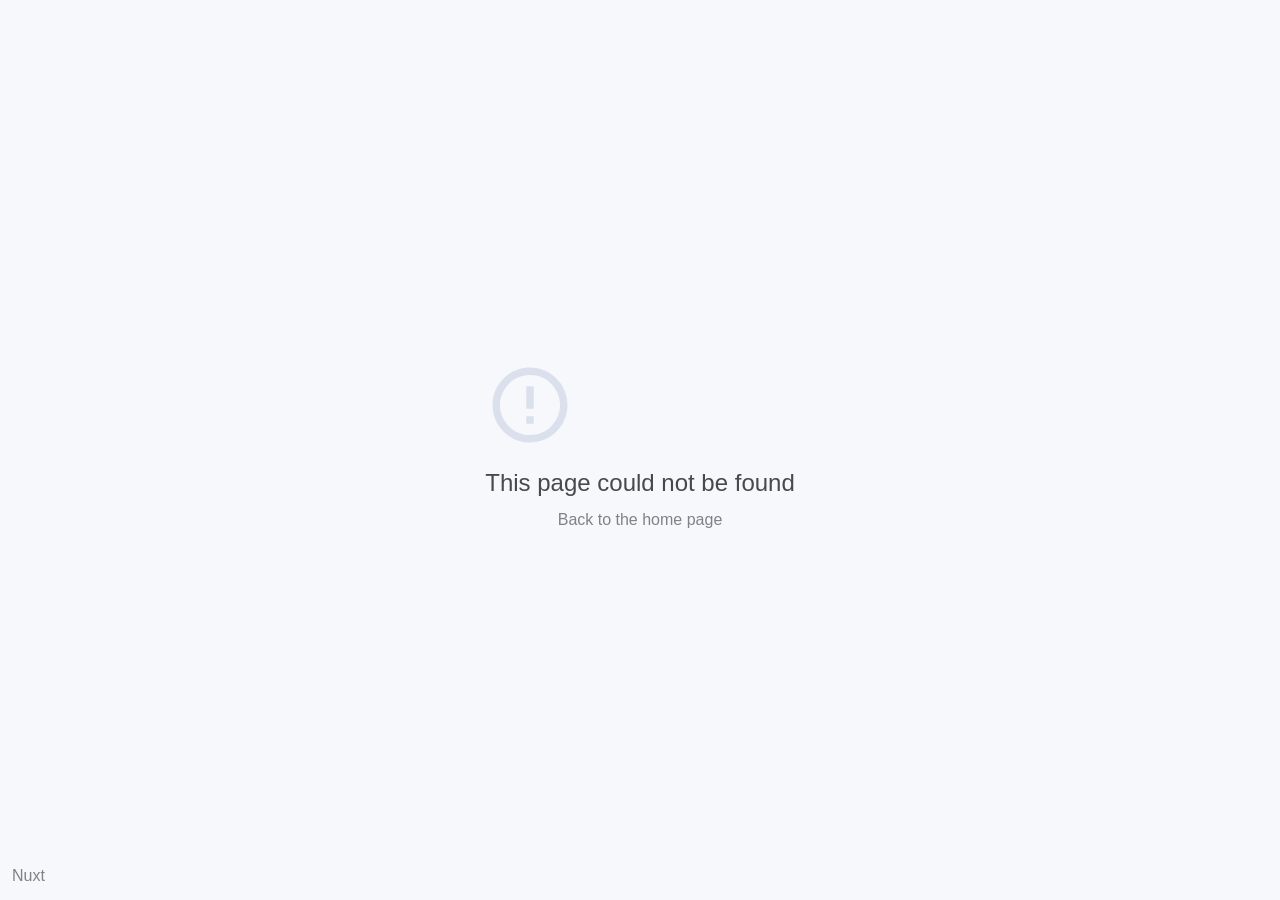
==== index.html @ 1a2d2b5b "added new images" ====
<!doctype html>
<html lang="en" data-n-head="%7B%22lang%22:%7B%221%22:%22en%22%7D%7D">
  <head>
    <title>DLI Service</title><meta data-n-head="1" charset="utf-8"><meta data-n-head="1" name="viewport" content="width=device-width,initial-scale=1"><meta data-n-head="1" data-hid="description" name="description" content="Since 1998, DLI Services has been a local leader in the metal fabrication industry, focused on the most challenging custom & bespoke metalworks."><meta data-n-head="1" name="theme-color" content="#FFECD6"><link data-n-head="1" rel="icon" type="image/x-icon" href="/favicon.ico"><link data-n-head="1" rel="preconnect" href="https://fonts.googleapis.com"><link data-n-head="1" rel="preconnect" href="https://fonts.gstatic.com" crossorigin="true"><link data-n-head="1" rel="stylesheet" href="https://fonts.googleapis.com/css2?family=Cormorant+Garamond:ital,wght@0,300;0,400;0,500;0,600;0,700;1,300;1,400;1,500;1,600;1,700&display=swap"><link data-n-head="1" rel="stylesheet" href="https://fonts.googleapis.com/css2?family=Fira+Sans:ital,wght@0,100;0,200;0,300;0,400;0,500;0,600;0,700;0,800;0,900;1,100;1,200;1,300;1,400;1,500;1,600;1,700;1,800;1,900&display</link>=swap"><link rel="preload" href="/_nuxt/d13cad0.js" as="script"><link rel="preload" href="/_nuxt/b96c57c.js" as="script"><link rel="preload" href="/_nuxt/ca27df4.js" as="script"><link rel="preload" href="/_nuxt/c9630ee.js" as="script">
  </head>
  <body>
    <div id="__nuxt"><style>#nuxt-loading{background:#fff;visibility:hidden;opacity:0;position:absolute;left:0;right:0;top:0;bottom:0;display:flex;justify-content:center;align-items:center;flex-direction:column;animation:nuxtLoadingIn 10s ease;-webkit-animation:nuxtLoadingIn 10s ease;animation-fill-mode:forwards;overflow:hidden}@keyframes nuxtLoadingIn{0%{visibility:hidden;opacity:0}20%{visibility:visible;opacity:0}100%{visibility:visible;opacity:1}}@-webkit-keyframes nuxtLoadingIn{0%{visibility:hidden;opacity:0}20%{visibility:visible;opacity:0}100%{visibility:visible;opacity:1}}#nuxt-loading>div,#nuxt-loading>div:after{border-radius:50%;width:5rem;height:5rem}#nuxt-loading>div{font-size:10px;position:relative;text-indent:-9999em;border:.5rem solid #f5f5f5;border-left:.5rem solid #000;-webkit-transform:translateZ(0);-ms-transform:translateZ(0);transform:translateZ(0);-webkit-animation:nuxtLoading 1.1s infinite linear;animation:nuxtLoading 1.1s infinite linear}#nuxt-loading.error>div{border-left:.5rem solid #ff4500;animation-duration:5s}@-webkit-keyframes nuxtLoading{0%{-webkit-transform:rotate(0);transform:rotate(0)}100%{-webkit-transform:rotate(360deg);transform:rotate(360deg)}}@keyframes nuxtLoading{0%{-webkit-transform:rotate(0);transform:rotate(0)}100%{-webkit-transform:rotate(360deg);transform:rotate(360deg)}}</style><script>window.addEventListener("error",function(){var e=document.getElementById("nuxt-loading");e&&(e.className+=" error")})</script><div id="nuxt-loading" aria-live="polite" role="status"><div>Loading...</div></div></div><script>window.__NUXT__={config:{_app:{basePath:"/",assetsPath:"/_nuxt/",cdnURL:null}}}</script>
  <script src="/_nuxt/d13cad0.js"></script><script src="/_nuxt/b96c57c.js"></script><script src="/_nuxt/ca27df4.js"></script><script src="/_nuxt/c9630ee.js"></script></body>
</html>
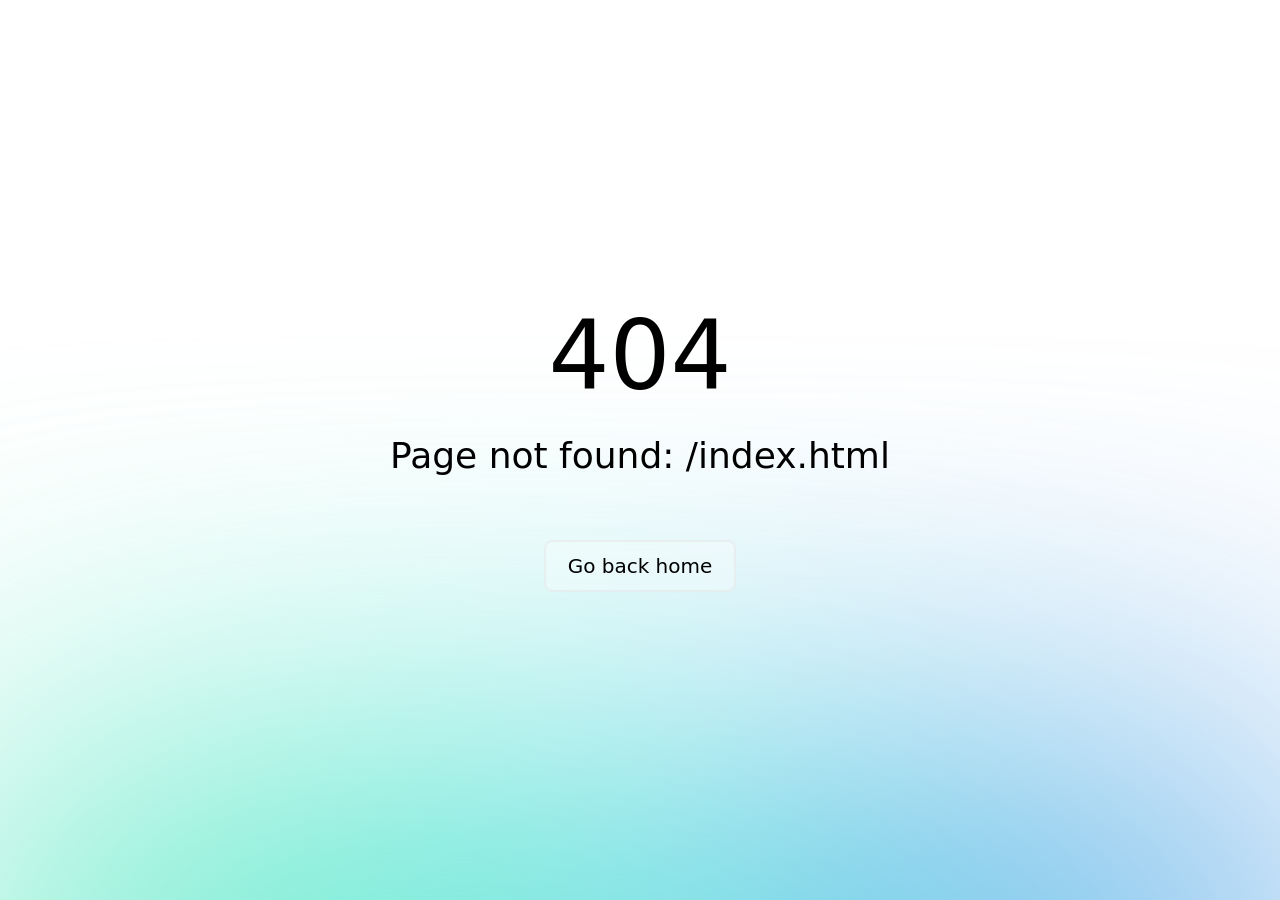
==== commit d7abf8de: "new build" ====
--- a/index.html
+++ b/index.html
@@ -1,9 +1,24 @@
-<!doctype html>
-<html lang="en" data-n-head="%7B%22lang%22:%7B%221%22:%22en%22%7D%7D">
-  <head>
-    <title>DLI Service</title><meta data-n-head="1" charset="utf-8"><meta data-n-head="1" name="viewport" content="width=device-width,initial-scale=1"><meta data-n-head="1" data-hid="description" name="description" content="Since 1998, DLI Services has been a local leader in the metal fabrication industry, focused on the most challenging custom & bespoke metalworks."><meta data-n-head="1" name="theme-color" content="#FFECD6"><link data-n-head="1" rel="icon" type="image/x-icon" href="/favicon.ico"><link data-n-head="1" rel="preconnect" href="https://fonts.googleapis.com"><link data-n-head="1" rel="preconnect" href="https://fonts.gstatic.com" crossorigin="true"><link data-n-head="1" rel="stylesheet" href="https://fonts.googleapis.com/css2?family=Cormorant+Garamond:ital,wght@0,300;0,400;0,500;0,600;0,700;1,300;1,400;1,500;1,600;1,700&display=swap"><link data-n-head="1" rel="stylesheet" href="https://fonts.googleapis.com/css2?family=Fira+Sans:ital,wght@0,100;0,200;0,300;0,400;0,500;0,600;0,700;0,800;0,900;1,100;1,200;1,300;1,400;1,500;1,600;1,700;1,800;1,900&display</link>=swap"><link rel="preload" href="/_nuxt/d13cad0.js" as="script"><link rel="preload" href="/_nuxt/b96c57c.js" as="script"><link rel="preload" href="/_nuxt/ca27df4.js" as="script"><link rel="preload" href="/_nuxt/c9630ee.js" as="script">
-  </head>
-  <body>
-    <div id="__nuxt"><style>#nuxt-loading{background:#fff;visibility:hidden;opacity:0;position:absolute;left:0;right:0;top:0;bottom:0;display:flex;justify-content:center;align-items:center;flex-direction:column;animation:nuxtLoadingIn 10s ease;-webkit-animation:nuxtLoadingIn 10s ease;animation-fill-mode:forwards;overflow:hidden}@keyframes nuxtLoadingIn{0%{visibility:hidden;opacity:0}20%{visibility:visible;opacity:0}100%{visibility:visible;opacity:1}}@-webkit-keyframes nuxtLoadingIn{0%{visibility:hidden;opacity:0}20%{visibility:visible;opacity:0}100%{visibility:visible;opacity:1}}#nuxt-loading>div,#nuxt-loading>div:after{border-radius:50%;width:5rem;height:5rem}#nuxt-loading>div{font-size:10px;position:relative;text-indent:-9999em;border:.5rem solid #f5f5f5;border-left:.5rem solid #000;-webkit-transform:translateZ(0);-ms-transform:translateZ(0);transform:translateZ(0);-webkit-animation:nuxtLoading 1.1s infinite linear;animation:nuxtLoading 1.1s infinite linear}#nuxt-loading.error>div{border-left:.5rem solid #ff4500;animation-duration:5s}@-webkit-keyframes nuxtLoading{0%{-webkit-transform:rotate(0);transform:rotate(0)}100%{-webkit-transform:rotate(360deg);transform:rotate(360deg)}}@keyframes nuxtLoading{0%{-webkit-transform:rotate(0);transform:rotate(0)}100%{-webkit-transform:rotate(360deg);transform:rotate(360deg)}}</style><script>window.addEventListener("error",function(){var e=document.getElementById("nuxt-loading");e&&(e.className+=" error")})</script><div id="nuxt-loading" aria-live="polite" role="status"><div>Loading...</div></div></div><script>window.__NUXT__={config:{_app:{basePath:"/",assetsPath:"/_nuxt/",cdnURL:null}}}</script>
-  <script src="/_nuxt/d13cad0.js"></script><script src="/_nuxt/b96c57c.js"></script><script src="/_nuxt/ca27df4.js"></script><script src="/_nuxt/c9630ee.js"></script></body>
-</html>
+<!DOCTYPE html><html  lang="en"><head><meta charset="utf-8">
+<meta name="viewport" content="width=device-width, initial-scale=1">
+<script type="importmap">{"imports":{"#entry":"/_nuxt/DQ2FItXS.js"}}</script>
+<title>DLI Service</title>
+<link rel="preconnect" href="https://fonts.googleapis.com">
+<link rel="preconnect" href="https://fonts.gstatic.com" crossorigin="anonymous">
+<link rel="stylesheet" href="https://fonts.googleapis.com/css2?family=Cormorant+Garamond:ital,wght@0,300;0,400;0,500;0,600;0,700;1,300;1,400;1,500;1,600;1,700&display=swap">
+<link rel="stylesheet" href="https://fonts.googleapis.com/css2?family=Fira+Sans:ital,wght@0,100;0,200;0,300;0,400;0,500;0,600;0,700;0,800;0,900;1,100;1,200;1,300;1,400;1,500;1,600;1,700;1,800;1,900&display=swap">
+<link rel="stylesheet" href="/_nuxt/entry.DR9MMpY6.css" crossorigin>
+<link rel="modulepreload" as="script" crossorigin href="/_nuxt/DQ2FItXS.js">
+<link rel="prefetch" as="style" crossorigin href="/_nuxt/default.DOKO5jG6.css">
+<link rel="prefetch" as="script" crossorigin href="/_nuxt/B6TWnTxb.js">
+<link rel="prefetch" as="style" crossorigin href="/_nuxt/error-404.DTQMDmkI.css">
+<link rel="prefetch" as="script" crossorigin href="/_nuxt/Bk0--dzF.js">
+<link rel="prefetch" as="script" crossorigin href="/_nuxt/BKI8Tsjx.js">
+<link rel="prefetch" as="script" crossorigin href="/_nuxt/EtteA5jA.js">
+<link rel="prefetch" as="style" crossorigin href="/_nuxt/error-500.qNneOjXd.css">
+<link rel="prefetch" as="script" crossorigin href="/_nuxt/BI8OVwFc.js">
+<meta name="description" content="Since 1998, DLI Services has been a local leader in the metal fabrication industry, focused on the most challenging custom & bespoke metalworks.">
+<meta name="theme-color" content="#FFECD6">
+<link rel="icon" type="image/svg+xml" href="/favicon.svg">
+<script type="module" src="/_nuxt/DQ2FItXS.js" crossorigin></script>
+<script id="unhead:payload" type="application/json">{"title":"DLI Service"}</script></head><body><div id="__nuxt"></div><div id="teleports"></div><script type="application/json" data-nuxt-data="nuxt-app" data-ssr="false" id="__NUXT_DATA__">[{"prerenderedAt":1,"serverRendered":2},1759355012799,false]</script>
+<script>window.__NUXT__={};window.__NUXT__.config={public:{mdc:{components:{prose:true,map:{p:"prose-p",a:"prose-a",blockquote:"prose-blockquote","code-inline":"prose-code-inline",code:"ProseCodeInline",em:"prose-em",h1:"prose-h1",h2:"prose-h2",h3:"prose-h3",h4:"prose-h4",h5:"prose-h5",h6:"prose-h6",hr:"prose-hr",img:"prose-img",ul:"prose-ul",ol:"prose-ol",li:"prose-li",strong:"prose-strong",table:"prose-table",thead:"prose-thead",tbody:"prose-tbody",td:"prose-td",th:"prose-th",tr:"prose-tr"}},headings:{anchorLinks:{h1:false,h2:true,h3:true,h4:true,h5:false,h6:false}}},content:{locales:[],defaultLocale:"",integrity:1759355004725,experimental:{stripQueryParameters:false,advanceQuery:false,clientDB:false},respectPathCase:false,api:{baseURL:"/api/_content"},navigation:{fields:[]},tags:{p:"prose-p",a:"prose-a",blockquote:"prose-blockquote","code-inline":"prose-code-inline",code:"ProseCodeInline",em:"prose-em",h1:"prose-h1",h2:"prose-h2",h3:"prose-h3",h4:"prose-h4",h5:"prose-h5",h6:"prose-h6",hr:"prose-hr",img:"prose-img",ul:"prose-ul",ol:"prose-ol",li:"prose-li",strong:"prose-strong",table:"prose-table",thead:"prose-thead",tbody:"prose-tbody",td:"prose-td",th:"prose-th",tr:"prose-tr"},highlight:false,wsUrl:"",documentDriven:false,host:"",trailingSlash:false,search:"",contentHead:true,anchorLinks:{depth:4,exclude:[1]}}},app:{baseURL:"/",buildId:"d8d53cfa-06f4-438d-b65b-54dc4e285adb",buildAssetsDir:"/_nuxt/",cdnURL:""}}</script></body></html>
--- a/_nuxt/entry.DR9MMpY6.css
+++ b/_nuxt/entry.DR9MMpY6.css
@@ -0,0 +1 @@
+/*! tailwindcss v4.1.14 | MIT License | https://tailwindcss.com */@layer properties{@supports ((-webkit-hyphens:none) and (not (margin-trim:inline))) or ((-moz-orient:inline) and (not (color:rgb(from red r g b)))){*,::backdrop,:after,:before{--tw-rotate-x:initial;--tw-rotate-y:initial;--tw-rotate-z:initial;--tw-skew-x:initial;--tw-skew-y:initial;--tw-border-style:solid;--tw-font-weight:initial;--tw-outline-style:solid;--tw-blur:initial;--tw-brightness:initial;--tw-contrast:initial;--tw-grayscale:initial;--tw-hue-rotate:initial;--tw-invert:initial;--tw-opacity:initial;--tw-saturate:initial;--tw-sepia:initial;--tw-drop-shadow:initial;--tw-drop-shadow-color:initial;--tw-drop-shadow-alpha:100%;--tw-drop-shadow-size:initial}}}@layer theme{:host,:root{--font-sans:ui-sans-serif,system-ui,sans-serif,"Apple Color Emoji","Segoe UI Emoji","Segoe UI Symbol","Noto Color Emoji";--font-mono:ui-monospace,SFMono-Regular,Menlo,Monaco,Consolas,"Liberation Mono","Courier New",monospace;--color-gray-900:oklch(21% .034 264.665);--spacing:.25rem;--container-2xl:42rem;--text-3xl:1.875rem;--text-3xl--line-height:1.2;--font-weight-bold:700;--default-transition-duration:.15s;--default-transition-timing-function:cubic-bezier(.4,0,.2,1);--default-font-family:var(--font-sans);--default-mono-font-family:var(--font-mono)}}@layer base{*,::backdrop,:after,:before{border:0 solid;box-sizing:border-box;margin:0;padding:0}::file-selector-button{border:0 solid;box-sizing:border-box;margin:0;padding:0}:host,html{-webkit-text-size-adjust:100%;font-family:var(--default-font-family,ui-sans-serif,system-ui,sans-serif,"Apple Color Emoji","Segoe UI Emoji","Segoe UI Symbol","Noto Color Emoji");font-feature-settings:var(--default-font-feature-settings,normal);font-variation-settings:var(--default-font-variation-settings,normal);line-height:1.5;-moz-tab-size:4;-o-tab-size:4;tab-size:4;-webkit-tap-highlight-color:transparent}hr{border-top-width:1px;color:inherit;height:0}abbr:where([title]){-webkit-text-decoration:underline dotted;text-decoration:underline dotted}h1,h2,h3,h4,h5,h6{font-size:inherit;font-weight:inherit}a{color:inherit;-webkit-text-decoration:inherit;text-decoration:inherit}b,strong{font-weight:bolder}code,kbd,pre,samp{font-family:var(--default-mono-font-family,ui-monospace,SFMono-Regular,Menlo,Monaco,Consolas,"Liberation Mono","Courier New",monospace);font-feature-settings:var(--default-mono-font-feature-settings,normal);font-size:1em;font-variation-settings:var(--default-mono-font-variation-settings,normal)}small{font-size:80%}sub,sup{font-size:75%;line-height:0;position:relative;vertical-align:baseline}sub{bottom:-.25em}sup{top:-.5em}table{border-collapse:collapse;border-color:inherit;text-indent:0}:-moz-focusring{outline:auto}progress{vertical-align:baseline}summary{display:list-item}menu,ol,ul{list-style:none}audio,canvas,embed,iframe,img,object,svg,video{display:block;vertical-align:middle}img,video{height:auto;max-width:100%}button,input,optgroup,select,textarea{background-color:#0000;border-radius:0;color:inherit;font:inherit;font-feature-settings:inherit;font-variation-settings:inherit;letter-spacing:inherit;opacity:1}::file-selector-button{background-color:#0000;border-radius:0;color:inherit;font:inherit;font-feature-settings:inherit;font-variation-settings:inherit;letter-spacing:inherit;opacity:1}:where(select:is([multiple],[size])) optgroup{font-weight:bolder}:where(select:is([multiple],[size])) optgroup option{padding-inline-start:20px}::file-selector-button{margin-inline-end:4px}::-moz-placeholder{opacity:1}::placeholder{opacity:1}@supports (not (-webkit-appearance:-apple-pay-button)) or (contain-intrinsic-size:1px){::-moz-placeholder{color:currentColor}::placeholder{color:currentColor}@supports (color:color-mix(in lab,red,red)){::-moz-placeholder{color:color-mix(in oklab,currentcolor 50%,transparent)}::placeholder{color:color-mix(in oklab,currentcolor 50%,transparent)}}}textarea{resize:vertical}::-webkit-search-decoration{-webkit-appearance:none}::-webkit-date-and-time-value{min-height:1lh;text-align:inherit}::-webkit-datetime-edit{display:inline-flex}::-webkit-datetime-edit-fields-wrapper{padding:0}::-webkit-datetime-edit,::-webkit-datetime-edit-year-field{padding-block:0}::-webkit-datetime-edit-day-field,::-webkit-datetime-edit-month-field{padding-block:0}::-webkit-datetime-edit-hour-field,::-webkit-datetime-edit-minute-field{padding-block:0}::-webkit-datetime-edit-millisecond-field,::-webkit-datetime-edit-second-field{padding-block:0}::-webkit-datetime-edit-meridiem-field{padding-block:0}::-webkit-calendar-picker-indicator{line-height:1}:-moz-ui-invalid{box-shadow:none}button,input:where([type=button],[type=reset],[type=submit]){-webkit-appearance:button;-moz-appearance:button;appearance:button}::file-selector-button{-webkit-appearance:button;-moz-appearance:button;appearance:button}::-webkit-inner-spin-button,::-webkit-outer-spin-button{height:auto}[hidden]:where(:not([hidden=until-found])){display:none!important}}@layer components;@layer utilities{.visible{visibility:visible}.static{position:static}.sticky{position:sticky}.order-first{order:-9999}.container{width:100%}@media (min-width:40rem){.container{max-width:40rem}}@media (min-width:48rem){.container{max-width:48rem}}@media (min-width:64rem){.container{max-width:64rem}}@media (min-width:80rem){.container{max-width:80rem}}@media (min-width:96rem){.container{max-width:96rem}}.m-auto{margin:auto}.mt-8{margin-top:calc(var(--spacing)*8)}.mr-12{margin-right:calc(var(--spacing)*12)}.block{display:block}.contents{display:contents}.flex{display:flex}.grid{display:grid}.hidden{display:none}.inline{display:inline}.table{display:table}.h-12{height:calc(var(--spacing)*12)}.h-24{height:calc(var(--spacing)*24)}.h-full{height:100%}.h-screen{height:100vh}.max-h-full{max-height:100%}.w-full{width:100%}.w-screen{width:100vw}.max-w-2xl{max-width:var(--container-2xl)}.max-w-full{max-width:100%}.border-collapse{border-collapse:collapse}.transform{transform:var(--tw-rotate-x,)var(--tw-rotate-y,)var(--tw-rotate-z,)var(--tw-skew-x,)var(--tw-skew-y,)}.resize{resize:both}.grid-flow-row{grid-auto-flow:row}.grid-cols-2{grid-template-columns:repeat(2,minmax(0,1fr))}.grid-rows-2{grid-template-rows:repeat(2,minmax(0,1fr))}.items-center{align-items:center}.justify-center{justify-content:center}.justify-items-center{justify-items:center}.truncate{text-overflow:ellipsis;white-space:nowrap}.overflow-hidden,.truncate{overflow:hidden}.border{border-style:var(--tw-border-style);border-width:1px}.border-b{border-bottom-style:var(--tw-border-style);border-bottom-width:1px}.border-l{border-left-style:var(--tw-border-style);border-left-width:1px}.border-gray-900{border-color:var(--color-gray-900)}.px-8{padding-inline:calc(var(--spacing)*8)}.text-3xl{font-size:var(--text-3xl);line-height:var(--tw-leading,var(--text-3xl--line-height))}.font-bold{--tw-font-weight:var(--font-weight-bold);font-weight:var(--font-weight-bold)}.capitalize{text-transform:capitalize}.underline{text-decoration-line:underline}.mix-blend-multiply{mix-blend-mode:multiply}.outline{outline-style:var(--tw-outline-style);outline-width:1px}.blur{--tw-blur:blur(8px)}.blur,.grayscale{filter:var(--tw-blur,)var(--tw-brightness,)var(--tw-contrast,)var(--tw-grayscale,)var(--tw-hue-rotate,)var(--tw-invert,)var(--tw-saturate,)var(--tw-sepia,)var(--tw-drop-shadow,)}.grayscale{--tw-grayscale:grayscale(100%)}.invert{--tw-invert:invert(100%)}.filter,.invert{filter:var(--tw-blur,)var(--tw-brightness,)var(--tw-contrast,)var(--tw-grayscale,)var(--tw-hue-rotate,)var(--tw-invert,)var(--tw-saturate,)var(--tw-sepia,)var(--tw-drop-shadow,)}.transition{transition-duration:var(--tw-duration,var(--default-transition-duration));transition-property:color,background-color,border-color,outline-color,text-decoration-color,fill,stroke,--tw-gradient-from,--tw-gradient-via,--tw-gradient-to,opacity,box-shadow,transform,translate,scale,rotate,filter,backdrop-filter,display,content-visibility,overlay,pointer-events;transition-timing-function:var(--tw-ease,var(--default-transition-timing-function))}.\[vue-analytics\:vuex\]{vue-analytics:vuex}@media (min-width:80rem){.xl\:h-full{height:100%}}@media (min-width:96rem){.\32xl\:order-last{order:9999}.\32xl\:grid{display:grid}.\32xl\:h-full{height:100%}.\32xl\:h-screen{height:100vh}.\32xl\:grid-flow-col{grid-auto-flow:column}.\32xl\:grid-cols-2{grid-template-columns:repeat(2,minmax(0,1fr))}}}@property --tw-rotate-x{syntax:"*";inherits:false}@property --tw-rotate-y{syntax:"*";inherits:false}@property --tw-rotate-z{syntax:"*";inherits:false}@property --tw-skew-x{syntax:"*";inherits:false}@property --tw-skew-y{syntax:"*";inherits:false}@property --tw-border-style{syntax:"*";inherits:false;initial-value:solid}@property --tw-font-weight{syntax:"*";inherits:false}@property --tw-outline-style{syntax:"*";inherits:false;initial-value:solid}@property --tw-blur{syntax:"*";inherits:false}@property --tw-brightness{syntax:"*";inherits:false}@property --tw-contrast{syntax:"*";inherits:false}@property --tw-grayscale{syntax:"*";inherits:false}@property --tw-hue-rotate{syntax:"*";inherits:false}@property --tw-invert{syntax:"*";inherits:false}@property --tw-opacity{syntax:"*";inherits:false}@property --tw-saturate{syntax:"*";inherits:false}@property --tw-sepia{syntax:"*";inherits:false}@property --tw-drop-shadow{syntax:"*";inherits:false}@property --tw-drop-shadow-color{syntax:"*";inherits:false}@property --tw-drop-shadow-alpha{syntax:"<percentage>";inherits:false;initial-value:100%}@property --tw-drop-shadow-size{syntax:"*";inherits:false}
--- a/_nuxt/default.DOKO5jG6.css
+++ b/_nuxt/default.DOKO5jG6.css
@@ -0,0 +1 @@
+html{background-color:#ffecd6;font-family:Cormorant Garamond,serif!important}
--- a/_nuxt/error-404.DTQMDmkI.css
+++ b/_nuxt/error-404.DTQMDmkI.css
@@ -0,0 +1 @@
+.spotlight[data-v-013d369a]{background:linear-gradient(45deg,#00dc82,#36e4da 50%,#0047e1);bottom:-30vh;filter:blur(20vh);height:40vh}.gradient-border[data-v-013d369a]{-webkit-backdrop-filter:blur(10px);backdrop-filter:blur(10px);border-radius:.5rem;position:relative}@media (prefers-color-scheme:light){.gradient-border[data-v-013d369a]{background-color:#ffffff4d}.gradient-border[data-v-013d369a]:before{background:linear-gradient(90deg,#e2e2e2,#e2e2e2 25%,#00dc82,#36e4da 75%,#0047e1)}}@media (prefers-color-scheme:dark){.gradient-border[data-v-013d369a]{background-color:#1414144d}.gradient-border[data-v-013d369a]:before{background:linear-gradient(90deg,#303030,#303030 25%,#00dc82,#36e4da 75%,#0047e1)}}.gradient-border[data-v-013d369a]:before{background-size:400% auto;border-radius:.5rem;content:"";inset:0;-webkit-mask:linear-gradient(#fff 0 0) content-box,linear-gradient(#fff 0 0);mask:linear-gradient(#fff 0 0) content-box,linear-gradient(#fff 0 0);-webkit-mask-composite:xor;mask-composite:exclude;opacity:.5;padding:2px;position:absolute;transition:background-position .3s ease-in-out,opacity .2s ease-in-out;width:100%}.gradient-border[data-v-013d369a]:hover:before{background-position:-50% 0;opacity:1}.fixed[data-v-013d369a]{position:fixed}.left-0[data-v-013d369a]{left:0}.right-0[data-v-013d369a]{right:0}.z-10[data-v-013d369a]{z-index:10}.z-20[data-v-013d369a]{z-index:20}.grid[data-v-013d369a]{display:grid}.mb-16[data-v-013d369a]{margin-bottom:4rem}.mb-8[data-v-013d369a]{margin-bottom:2rem}.max-w-520px[data-v-013d369a]{max-width:520px}.min-h-screen[data-v-013d369a]{min-height:100vh}.w-full[data-v-013d369a]{width:100%}.flex[data-v-013d369a]{display:flex}.cursor-pointer[data-v-013d369a]{cursor:pointer}.place-content-center[data-v-013d369a]{place-content:center}.items-center[data-v-013d369a]{align-items:center}.justify-center[data-v-013d369a]{justify-content:center}.overflow-hidden[data-v-013d369a]{overflow:hidden}.bg-white[data-v-013d369a]{--un-bg-opacity:1;background-color:rgb(255 255 255/var(--un-bg-opacity))}.px-4[data-v-013d369a]{padding-left:1rem;padding-right:1rem}.px-8[data-v-013d369a]{padding-left:2rem;padding-right:2rem}.py-2[data-v-013d369a]{padding-bottom:.5rem;padding-top:.5rem}.text-center[data-v-013d369a]{text-align:center}.text-8xl[data-v-013d369a]{font-size:6rem;line-height:1}.text-xl[data-v-013d369a]{font-size:1.25rem;line-height:1.75rem}.text-black[data-v-013d369a]{--un-text-opacity:1;color:rgb(0 0 0/var(--un-text-opacity))}.font-light[data-v-013d369a]{font-weight:300}.font-medium[data-v-013d369a]{font-weight:500}.leading-tight[data-v-013d369a]{line-height:1.25}.font-sans[data-v-013d369a]{font-family:ui-sans-serif,system-ui,-apple-system,BlinkMacSystemFont,Segoe UI,Roboto,Helvetica Neue,Arial,Noto Sans,sans-serif,Apple Color Emoji,Segoe UI Emoji,Segoe UI Symbol,Noto Color Emoji}.antialiased[data-v-013d369a]{-webkit-font-smoothing:antialiased;-moz-osx-font-smoothing:grayscale}@media (prefers-color-scheme:dark){.dark\:bg-black[data-v-013d369a]{--un-bg-opacity:1;background-color:rgb(0 0 0/var(--un-bg-opacity))}.dark\:text-white[data-v-013d369a]{--un-text-opacity:1;color:rgb(255 255 255/var(--un-text-opacity))}}@media (min-width:640px){.sm\:px-0[data-v-013d369a]{padding-left:0;padding-right:0}.sm\:px-6[data-v-013d369a]{padding-left:1.5rem;padding-right:1.5rem}.sm\:py-3[data-v-013d369a]{padding-bottom:.75rem;padding-top:.75rem}.sm\:text-4xl[data-v-013d369a]{font-size:2.25rem;line-height:2.5rem}.sm\:text-xl[data-v-013d369a]{font-size:1.25rem;line-height:1.75rem}}
--- a/_nuxt/error-500.qNneOjXd.css
+++ b/_nuxt/error-500.qNneOjXd.css
@@ -0,0 +1 @@
+.spotlight[data-v-ef12ce24]{background:linear-gradient(45deg,#00dc82,#36e4da 50%,#0047e1);filter:blur(20vh)}.fixed[data-v-ef12ce24]{position:fixed}.-bottom-1\/2[data-v-ef12ce24]{bottom:-50%}.left-0[data-v-ef12ce24]{left:0}.right-0[data-v-ef12ce24]{right:0}.grid[data-v-ef12ce24]{display:grid}.mb-16[data-v-ef12ce24]{margin-bottom:4rem}.mb-8[data-v-ef12ce24]{margin-bottom:2rem}.h-1\/2[data-v-ef12ce24]{height:50%}.max-w-520px[data-v-ef12ce24]{max-width:520px}.min-h-screen[data-v-ef12ce24]{min-height:100vh}.place-content-center[data-v-ef12ce24]{place-content:center}.overflow-hidden[data-v-ef12ce24]{overflow:hidden}.bg-white[data-v-ef12ce24]{--un-bg-opacity:1;background-color:rgb(255 255 255/var(--un-bg-opacity))}.px-8[data-v-ef12ce24]{padding-left:2rem;padding-right:2rem}.text-center[data-v-ef12ce24]{text-align:center}.text-8xl[data-v-ef12ce24]{font-size:6rem;line-height:1}.text-xl[data-v-ef12ce24]{font-size:1.25rem;line-height:1.75rem}.text-black[data-v-ef12ce24]{--un-text-opacity:1;color:rgb(0 0 0/var(--un-text-opacity))}.font-light[data-v-ef12ce24]{font-weight:300}.font-medium[data-v-ef12ce24]{font-weight:500}.leading-tight[data-v-ef12ce24]{line-height:1.25}.font-sans[data-v-ef12ce24]{font-family:ui-sans-serif,system-ui,-apple-system,BlinkMacSystemFont,Segoe UI,Roboto,Helvetica Neue,Arial,Noto Sans,sans-serif,Apple Color Emoji,Segoe UI Emoji,Segoe UI Symbol,Noto Color Emoji}.antialiased[data-v-ef12ce24]{-webkit-font-smoothing:antialiased;-moz-osx-font-smoothing:grayscale}@media (prefers-color-scheme:dark){.dark\:bg-black[data-v-ef12ce24]{--un-bg-opacity:1;background-color:rgb(0 0 0/var(--un-bg-opacity))}.dark\:text-white[data-v-ef12ce24]{--un-text-opacity:1;color:rgb(255 255 255/var(--un-text-opacity))}}@media (min-width:640px){.sm\:px-0[data-v-ef12ce24]{padding-left:0;padding-right:0}.sm\:text-4xl[data-v-ef12ce24]{font-size:2.25rem;line-height:2.5rem}}
